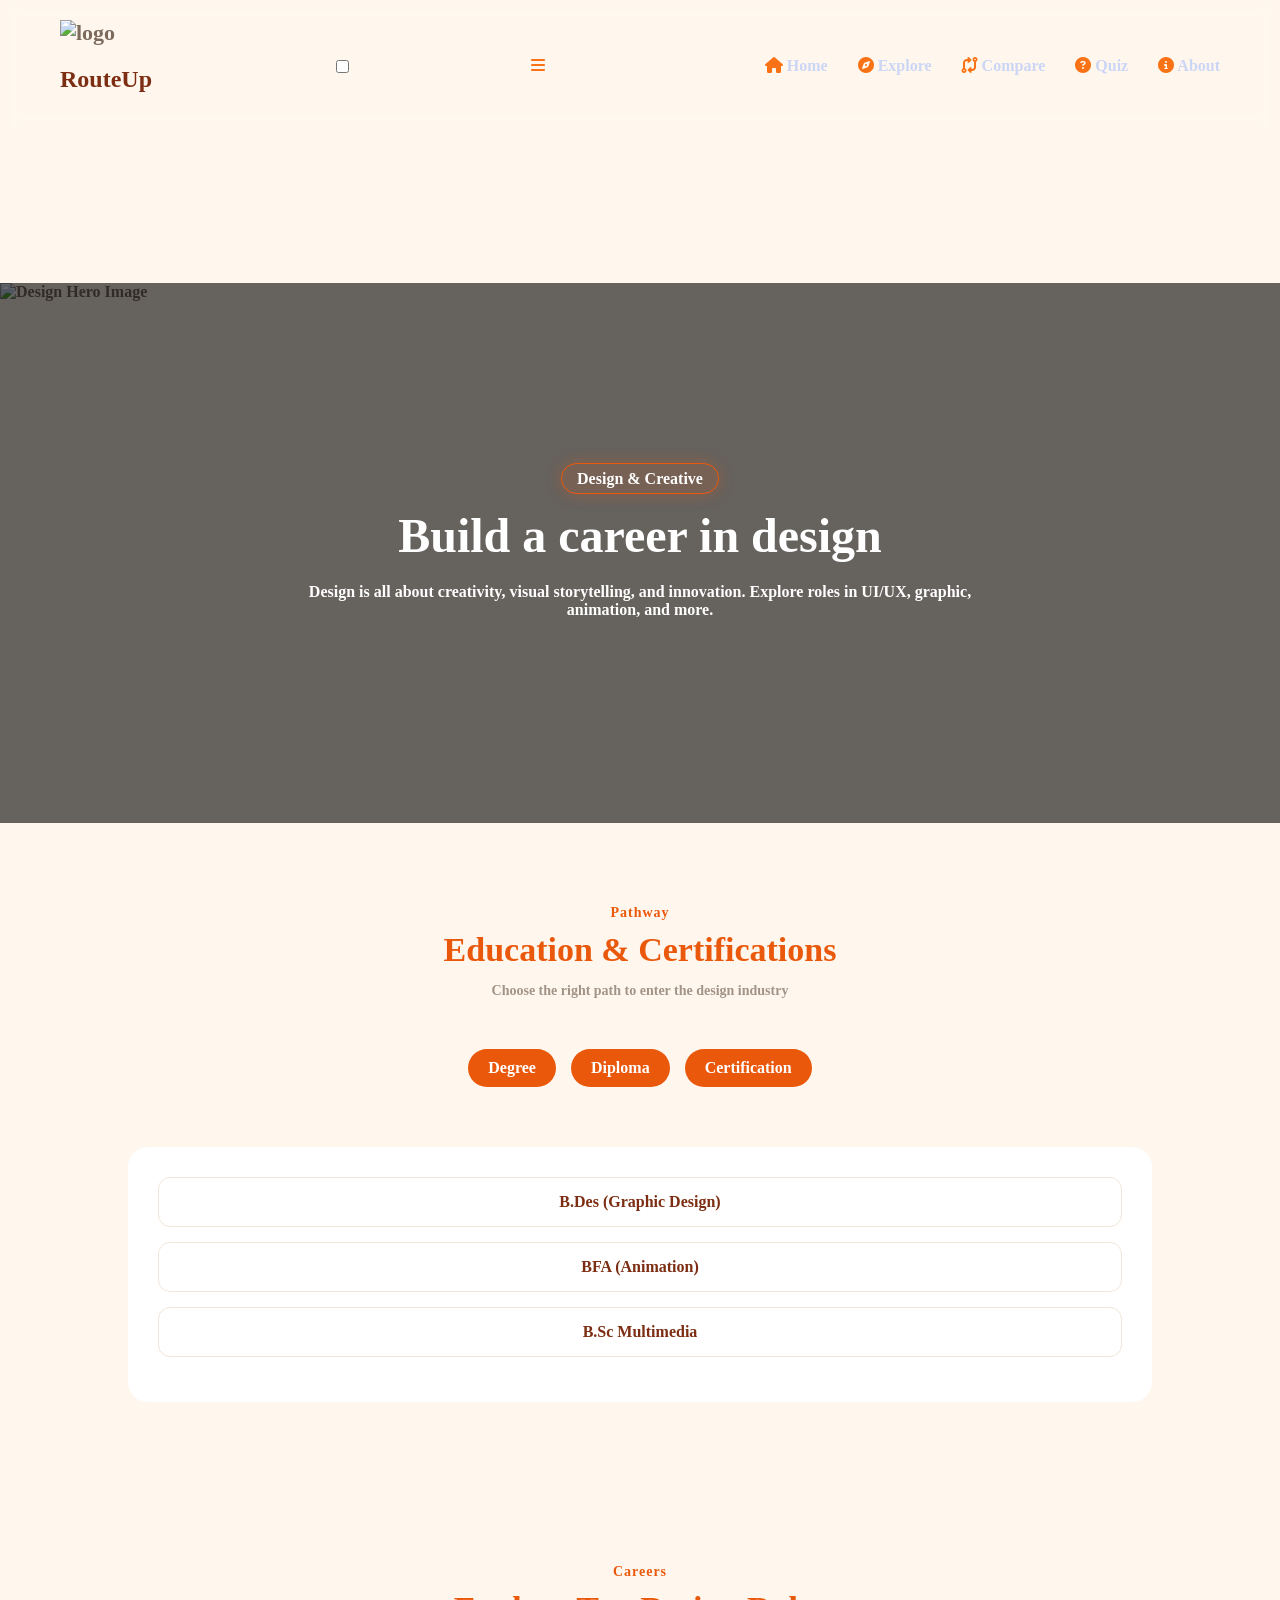
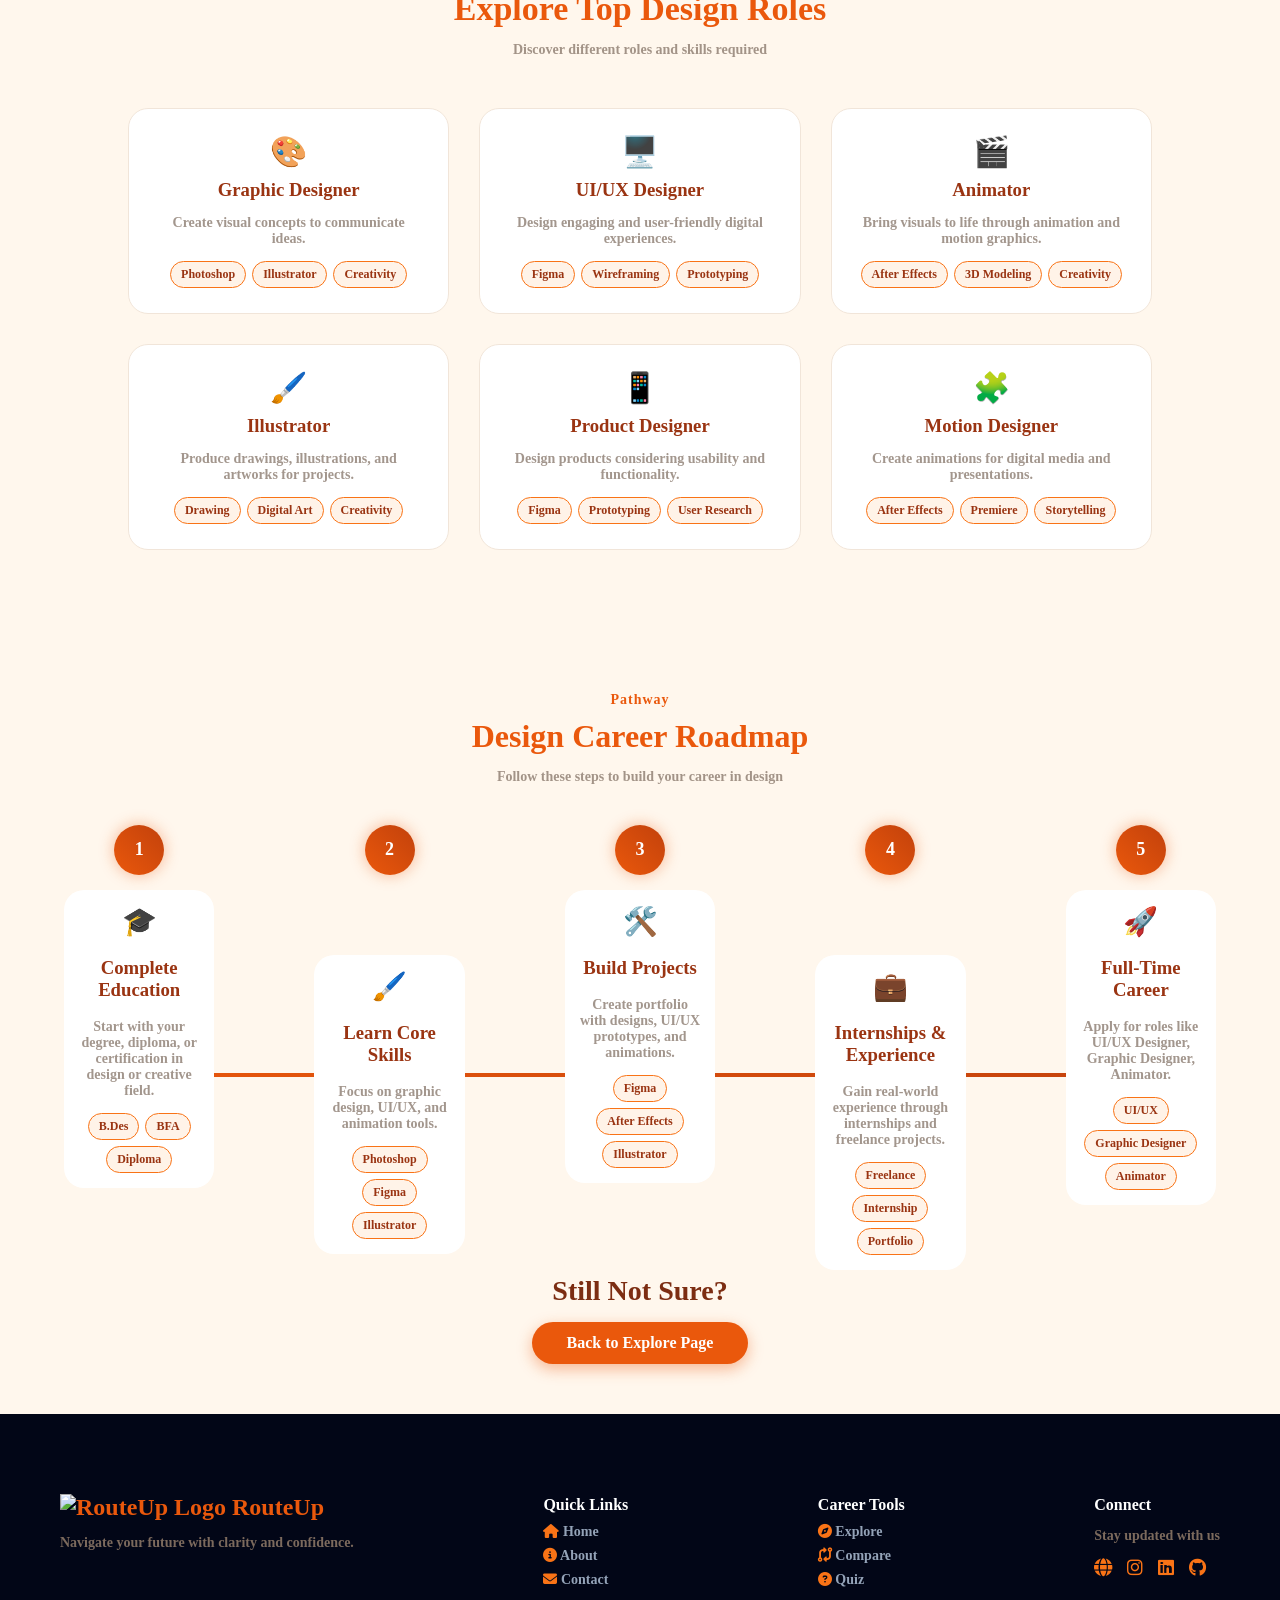
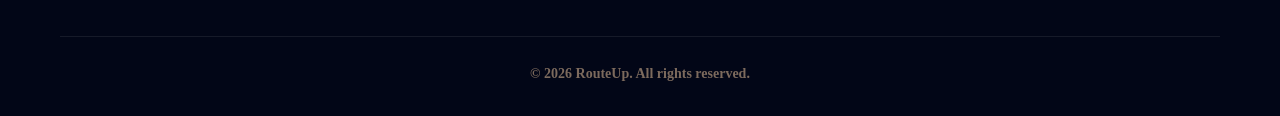
==== categories/art.html @ 6a579775 "css updated" ====
<!DOCTYPE html>
<html lang="en">
<head>
<meta charset="UTF-8">
<meta name="viewport" content="width=device-width, initial-scale=1.0">
<title>Design & Creative</title>
<link rel="stylesheet" href="../css/paths.css">
<link rel="stylesheet" href="./../css/footer.css">
 <link rel="stylesheet" href="https://cdnjs.cloudflare.com/ajax/libs/font-awesome/6.5.1/css/all.min.css">
<link rel="stylesheet" href="./../css/navbar.css">
</head>
<body>
<nav class="navbar">
     <div class="logo-container">
                <img src="./../images/logo.png" alt="logo" class="logo">
                <h1>Route<span class="Up">Up</span></h1>
            </div>

    <input type="checkbox" id="menu-toggle" class="menu-toggle">

    <label for="menu-toggle" class="hamburger">
        <i class="fa-solid fa-bars"></i>
    </label>
    
    <ul class="nav-links">
    <li><a href="./../index.html"><i class="fa-solid fa-house"></i> Home</a></li>
    <li><a href="./../pages/explore.html"><i class="fa-solid fa-compass"></i> Explore</a></li>
    <li><a href="./../pages/compare.html"><i class="fa-solid fa-code-compare"></i></i></i> Compare</a></li>
    <li><a href="./../pages/quiz.html"><i class="fa-solid fa-circle-question"></i> Quiz</a></li>
    <li><a href="./../pages/about.html"><i class="fa-solid fa-circle-info"></i> About</a></li>
</ul>
</nav>
<!-- HERO -->
<section class="hero">
    <img src="../images/design-hero.png" alt="Design Hero Image" class="hero-bg">
  <div class="hero-content">
    <span class="tag">Design & Creative</span>
    <h1>Build a career in design</h1>
    <p>Design is all about creativity, visual storytelling, and innovation. Explore roles in UI/UX, graphic, animation, and more.</p>
  </div>
</section>

<!-- EDUCATION + CERTIFICATION -->
<section class="tabs-section">
  <div class="section-header">
    <span class="section-tag">Pathway</span>
    <h2>Education & Certifications</h2>
    <p>Choose the right path to enter the design industry</p>
  </div>

  <input type="radio" name="tab" id="degree" checked>
  <input type="radio" name="tab" id="diploma">
  <input type="radio" name="tab" id="certification">

  <div class="tab-menu">
    <label for="degree" class="tab-btn">Degree</label>
    <label for="diploma" class="tab-btn">Diploma</label>
    <label for="certification" class="tab-btn">Certification</label>
  </div>

  <div class="tab-content">
    <div class="content degree">
      <div class="card">B.Des (Graphic Design)</div>
      <div class="card">BFA (Animation)</div>
      <div class="card">B.Sc Multimedia</div>
    </div>

    <div class="content diploma">
      <div class="card">Diploma in UI/UX</div>
      <div class="card">Diploma in Graphic Design</div>
      <div class="card">Diploma in Animation</div>
    </div>

    <div class="content certification">
      <div class="card">Adobe Photoshop</div>
      <div class="card">Adobe Illustrator</div>
      <div class="card">UI/UX Design</div>
      <div class="card">Figma Mastery</div>
      <div class="card">After Effects</div>
      <div class="card">3D Modeling</div>
    </div>
  </div>
</section>

<!-- ROLES SECTION -->
<section class="roles-section">
  <div class="section-header">
    <span class="section-tag">Careers</span>
    <h2>Explore Top Design Roles</h2>
    <p>Discover different roles and skills required</p>
  </div>

  <div class="roles-container">
    <div class="role-card">
      <div class="role-icon">🎨</div>
      <h3>Graphic Designer</h3>
      <p>Create visual concepts to communicate ideas.</p>
      <div class="skills">
        <span>Photoshop</span><span>Illustrator</span><span>Creativity</span>
      </div>
    </div>
    <div class="role-card">
      <div class="role-icon">🖥️</div>
      <h3>UI/UX Designer</h3>
      <p>Design engaging and user-friendly digital experiences.</p>
      <div class="skills">
        <span>Figma</span><span>Wireframing</span><span>Prototyping</span>
      </div>
    </div>
    <div class="role-card">
      <div class="role-icon">🎬</div>
      <h3>Animator</h3>
      <p>Bring visuals to life through animation and motion graphics.</p>
      <div class="skills">
        <span>After Effects</span><span>3D Modeling</span><span>Creativity</span>
      </div>
    </div>
    <div class="role-card">
      <div class="role-icon">🖌️</div>
      <h3>Illustrator</h3>
      <p>Produce drawings, illustrations, and artworks for projects.</p>
      <div class="skills">
        <span>Drawing</span><span>Digital Art</span><span>Creativity</span>
      </div>
    </div>
    <div class="role-card">
      <div class="role-icon">📱</div>
      <h3>Product Designer</h3>
      <p>Design products considering usability and functionality.</p>
      <div class="skills">
        <span>Figma</span><span>Prototyping</span><span>User Research</span>
      </div>
    </div>
    <div class="role-card">
      <div class="role-icon">🧩</div>
      <h3>Motion Designer</h3>
      <p>Create animations for digital media and presentations.</p>
      <div class="skills">
        <span>After Effects</span><span>Premiere</span><span>Storytelling</span>
      </div>
    </div>
  </div>
</section>

<!-- HORIZONTAL ROADMAP -->
<section class="horiz-roadmap-section">
  <div class="section-header">
    <span class="section-tag">Pathway</span>
    <h2>Design Career Roadmap</h2>
    <p>Follow these steps to build your career in design</p>
  </div>

  <div class="horiz-roadmap-container">
    <div class="horiz-step step-up">
      <div class="step-circle">1</div>
      <div class="step-content">
        <div class="step-icon">🎓</div>
        <h3>Complete Education</h3>
        <p>Start with your degree, diploma, or certification in design or creative field.</p>
        <div class="skills"><span>B.Des</span><span>BFA</span><span>Diploma</span></div>
      </div>
    </div>
    <div class="horiz-step step-down">
      <div class="step-circle">2</div>
      <div class="step-content">
        <div class="step-icon">🖌️</div>
        <h3>Learn Core Skills</h3>
        <p>Focus on graphic design, UI/UX, and animation tools.</p>
        <div class="skills"><span>Photoshop</span><span>Figma</span><span>Illustrator</span></div>
      </div>
    </div>
    <div class="horiz-step step-up">
      <div class="step-circle">3</div>
      <div class="step-content">
        <div class="step-icon">🛠️</div>
        <h3>Build Projects</h3>
        <p>Create portfolio with designs, UI/UX prototypes, and animations.</p>
        <div class="skills"><span>Figma</span><span>After Effects</span><span>Illustrator</span></div>
      </div>
    </div>
    <div class="horiz-step step-down">
      <div class="step-circle">4</div>
      <div class="step-content">
        <div class="step-icon">💼</div>
        <h3>Internships & Experience</h3>
        <p>Gain real-world experience through internships and freelance projects.</p>
        <div class="skills"><span>Freelance</span><span>Internship</span><span>Portfolio</span></div>
      </div>
    </div>
    <div class="horiz-step step-up">
      <div class="step-circle">5</div>
      <div class="step-content">
        <div class="step-icon">🚀</div>
        <h3>Full-Time Career</h3>
        <p>Apply for roles like UI/UX Designer, Graphic Designer, Animator.</p>
        <div class="skills"><span>UI/UX</span><span>Graphic Designer</span><span>Animator</span></div>
      </div>
    </div>
  </div>
</section>

<!-- STILL NOT SURE CTA -->
<section class="still-not-sure">
  <h2>Still Not Sure?</h2>
  <a href="../pages/explore.html" class="explore-btn">Back to Explore Page</a>
</section>

<footer class="footer">

    <div class="footer-container">

        <!-- Brand -->
        <div class="footer-brand">
            <h2 class="footer-logo">
                <img src="./../images/logo.png" alt="RouteUp Logo">
                RouteUp
            </h2>
            <p>Navigate your future with clarity and confidence.</p>
        </div>

        <!-- Quick Links -->
        <div class="footer-links">
            <h4>Quick Links</h4>
            <a href="./../index.html"><i class="fa-solid fa-house"></i> Home</a>
             <a href="./../pages/about.html"><i class="fa-solid fa-circle-info"></i> About</a>
            <a href="./../pages/about.html"><i class="fa-solid fa-envelope"></i> Contact</a>
        </div>

        <!-- Company -->
        <div class="footer-links">
            <h4>Career Tools</h4>
             <a href="./../pages/explore.html"><i class="fa-solid fa-compass"></i> Explore</a>
            <a href="./../pages/compare.html"><i class="fa-solid fa-code-compare"></i> Compare</a>
            <a href="./../pages/quiz.html"><i class="fa-solid fa-circle-question"></i> Quiz</a>
           
        </div>

        <!-- Social -->
        <div class="footer-social">
            <h4>Connect</h4>
            <p>Stay updated with us</p>
            <div class="social-icons">
                <a href="./pages/https://www.linkedin.com/in/sanskruti-chikhlonde-042a4b374?utm_source=share_via&utm_content=profile&utm_medium=member_android"> <i class="fa-solid fa-globe"></i></a>
               <a href="https://www.instagram.com/sanskruti_chikhlonde?igsh=eWk3d3BjcjR4eWlh"> <i class="fa-brands fa-instagram"></i></a>
                <a href="https://www.linkedin.com/in/sanskruti-chikhlonde-042a4b374?utm_source=share_via&utm_content=profile&utm_medium=member_android"><i class="fa-brands fa-linkedin"></i></a>
                <a href="https://github.com/sanskruti-chikhlonde"><i class="fa-brands fa-github"></i></a>
            </div>
        </div>

    </div>

    <!-- Bottom -->
    <div class="footer-bottom">
        <p>© 2026 RouteUp. All rights reserved.</p>
    </div>

</footer>

</body>
</html>
---- css/paths.css ----
body {
  margin: 0;
  
   background: #fff7ed; /* charcoal dark */
  color: #ffffff;
  overflow-x: hidden
}

.hero-video {
  width: 300px;
  border-radius: 15px;
  margin-top: 20px;
  box-shadow: 0 10px 30px rgba(0,0,0,0.5);
}

.hero {
  margin-top: 150px;
  width: 100%;
  height: 60vh;
  min-height: 400px;
  position: relative;
  overflow: hidden;
  display: flex;
  align-items: center;
  justify-content: center;
}

/* IMAGE */
.hero-bg {
  position: absolute;
  width: 100%;
  height: 100%;
  object-fit: cover;
  top: 0;
  left: 0;
  z-index: 1;
}

/* OVERLAY */
.hero::after {
  content: "";
  position: absolute;
  width: 100%;
  height: 100%;
  background: rgba(0,0,0,0.6);
  top: 0;
  left: 0;
  z-index: 2;
}

/* TEXT */
.hero-content {
  position: relative;
  z-index: 3;
  text-align: center;
}

.hero-content h1 {
  background: linear-gradient(45deg, #ea580c, #c2410c);
  -webkit-background-clip: text;
  
  -webkit-text-fill-color: transparent;
}

.hero::after  {
  content: "";
  position: absolute;
  width: 100%;
  height: 100%;
  background: rgba(0,0,0,0.6);
  top: 0;
  left: 0;
}

.hero-content {
  position: relative;
  max-width: 700px;
  animation: fadeUp 1.2s ease;
}

.tag {
  background: #5939d7c4;
  padding: 6px 15px;
  border-radius: 20px;
  background: rgba(234,88,12,0.12);
  border: 1px solid #ea580c;
  box-shadow: 0 0 15px rgba(234,88,12,0.3);
}

.hero h1 {
  font-size: 48px;
  margin: 20px 0;

}

.tabs-section {
  padding: 80px 10%;
  text-align: center;
}

/* HEADER */
.section-header {
  margin-bottom: 40px;
}

/* CENTER TABS */
.center-tabs {
  display: flex;
  justify-content: center;
  gap: 15px;
  margin-bottom: 40px;
  flex-wrap: wrap;
}

/* CONTENT CENTER */
.center-content {
  max-width: 700px;
  margin: auto;
}

/* CARDS CENTER ALIGN */
.card {
  text-align: center;
}

.tab-menu {
  display: flex;
  justify-content: center;
  gap: 15px;
  flex-direction: row;
  flex-wrap: wrap;
}

.tab-btn {
  border: none;
  background: #fff3e8;
  color: white;
  cursor: pointer;
  transition: 0.3s;
  padding: 10px 20px;
  border-radius: 30px;
  white-space: nowrap;
}

.tab-btn.active {
  background: linear-gradient(45deg, #ea580c, #c2410c);
}

.tab-btn:hover {
  transform: translateX(5px);
}

.tab-content {
  background: rgba(255,255,255,1);
  padding: 30px;
  border-radius: 20px;
  animation: fadeUp 0.5s ease;
}

.card {
  margin-bottom: 15px;
  padding: 15px;
  border-radius: 12px;
  background: rgba(255,255,255,1);
  transition: 0.3s;
  backdrop-filter: blur(10px);
  border: 1px solid rgba(241,229,217,1);
}

.card:hover {
  transform: translateY(-5px);
}

.section-header {
  text-align: center;
  margin-bottom: 50px;
}

.section-tag {
  color: #ea580c;
  font-size: 14px;
  letter-spacing: 1px;
}

.section-header h2 {
  font-size: 34px;
  margin: 10px 0;
}

.section-header p {
  opacity: 0.7;
  font-size: 14px;
}

/* NEW wrapper */
  gap: 40px;


@keyframes fadeUp {
  from { opacity: 0; transform: translateY(30px); }
  to { opacity: 1; transform: translateY(0); }
}

@media(max-width: 768px) {
  .tabs-section { flex-direction: column; }
  .tab-menu, .tab-content { width: 100%; }
  .hero h1 { font-size: 30px; }
}

/* hide radio buttons */
input[type="radio"] {
  display: none;
}

/* tabs layout */
.tab-menu {
  display: flex;
  justify-content: center;
  gap: 15px;
  margin-bottom: 30px;
}

/* tab buttons */
.tab-btn {
  padding: 10px 20px;
  border-radius: 30px;
  background: #fff3e8;
  cursor: pointer;
  transition: 0.3s;
}

/* active tab highlight */
#degree:checked ~ .tab-menu label[for="degree"],
#diploma:checked ~ .tab-menu label[for="diploma"],
#certification:checked ~ .tab-menu label[for="certification"] {
  background: linear-gradient(45deg, #ea580c, #c2410c);
  color: #fff;
}

/* hide all content */
.content {
  display: none;
}

/* show selected content */
#degree:checked ~ .tab-content .degree,
#diploma:checked ~ .tab-content .diploma,
#certification:checked ~ .tab-content .certification {
  display: block;
  animation: fadeUp 0.5s ease;
}

/* ===== ROLES SECTION ===== */
.roles-section {
  padding: 80px 10%;
  text-align: center;
}

/* GRID */
.roles-container {
  display: grid;
  grid-template-columns: repeat(auto-fit, minmax(250px, 1fr));
  gap: 30px;
}

/* CARD */
.role-card {
  background: rgba(255,255,255,1);
  padding: 25px;
  border-radius: 20px;
  backdrop-filter: blur(12px);
  transition: 0.4s;
  border: 1px solid transparent;

  background: linear-gradient(#ffffff, #ffffff) padding-box,
              linear-gradient(45deg, #ea580c, #c2410c) border-box;
}

/* HOVER */
.role-card:hover {
  transform: translateY(-10px) scale(1.03);
  box-shadow: 0 20px 40px rgba(0,0,0,0.6);
}

/* ICON */
.role-icon {
  font-size: 30px;
  margin-bottom: 10px;
}

/* TEXT */
.role-card h3 {
  margin: 10px 0;
}

.role-card p {
  font-size: 14px;
  opacity: 0.7;
}

/* SKILLS */
.skills {
  margin-top: 15px;
  display: flex;
  flex-wrap: wrap;
  gap: 8px;
  justify-content: center;
}

/* SKILL TAG */
.skills span {
  padding: 6px 12px;
  border-radius: 20px;
  font-size: 12px;
  background: rgba(234,88,12,0.12);
  border: 1px solid #ea580c;
  transition: 0.3s;
}

/* HOVER EFFECT */
.skills span:hover {
  background: #ea580c;
  color: black;
  transform: scale(1.1);
}

/* ===== HORIZONTAL ZIG-ZAG ROADMAP ===== */
.horiz-roadmap-section {
  padding: 60px 5%;
  position: relative;
  overflow-x: auto;
}

.horiz-roadmap-section .section-header {
  text-align: center;
  margin-bottom: 40px;
}

.horiz-roadmap-section .section-tag {
  color: #ea580c;
  font-size: 14px;
  letter-spacing: 1px;
}

.horiz-roadmap-section h2 {
  font-size: 32px;
  margin: 10px 0;
}

.horiz-roadmap-section p {
  opacity: 0.7;
  font-size: 14px;
}

/* HORIZONTAL CONTAINER */
.horiz-roadmap-container {
  display: flex;
  align-items: flex-start;
  position: relative;
  gap: 100px;
  padding-bottom: 40px;
}

/* CENTRAL LINE */
.horiz-roadmap-container::before {
  content: '';
  position: absolute;
  top: 50%;
  left: 0;
  height: 4px;
  width: 100%;
  background: linear-gradient(90deg, #ea580c, #c2410c);
  z-index: 1;
  transform: translateY(-50%);
  border-radius: 2px;
}

/* STEP */
.horiz-step {
  position: relative;
  width: 220px;
  z-index: 2;
}

/* ZIG-ZAG POSITION */
.step-up .step-content {
  margin-bottom: 80px;
  text-align: center;
}

.step-down .step-content {
  margin-top: 80px;
  text-align: center;
}

/* CIRCLE */
.step-circle {
  width: 50px;
  height: 50px;
  background: linear-gradient(45deg,#ea580c,#c2410c);
  border-radius: 50%;
  color: #fff;
  display: flex;
  align-items: center;
  justify-content: center;
  font-weight: bold;
  font-size: 18px;
  margin: 0 auto;
  position: relative;
  z-index: 3;
  box-shadow: 0 0 15px rgba(234,88,12,0.4);
}

/* STEP CONTENT */
.step-content {
  background: rgba(255,255,255,1);
  padding: 15px;
  border-radius: 20px;
  backdrop-filter: blur(12px);
  margin-top: 15px;
  transition: 0.3s;
}

.step-content:hover {
  transform: translateY(-5px);
  box-shadow: 0 10px 25px rgba(234,88,12,0.3);
}

/* ICON */
.step-icon {
  font-size: 28px;
  margin-bottom: 8px;
}

/* SKILLS PILLS */
.skills {
  display: flex;
  flex-wrap: wrap;
  gap: 6px;
  margin-top: 8px;
}

.skills span {
  background: rgba(234,88,12,0.12);
  border: 1px solid #ea580c;
  padding: 5px 10px;
  border-radius: 20px;
  font-size: 12px;
  transition: 0.3s;
}

.skills span:hover {
  background: #ea580c;
  color: black;
  transform: scale(1.1);
}

/* ===== FOOTER ===== */
.site-footer {
  padding: 40px 5%;
  background: #fff3e8;
  text-align: center;
  border-top: 2px solid rgba(234,88,12,0.2);
  position: relative;
}

.footer-container .explore-link {
  display: inline-block;
  margin-top: 15px;
  font-size: 14px;
  color: #ea580c;
  text-decoration: none;
  transition: 0.3s;
  position: relative;
}

.footer-container .explore-link::after {
  content: "→";
  margin-left: 5px;
  transition: margin 0.3s;
}

.footer-container .explore-link:hover::after {
  margin-left: 12px;
}

.footer-container .explore-link:hover {
  color: #c2410c;
}

/* COPYRIGHT */
.footer-container p.copyright {
  margin-top: 15px;
  font-size: 12px;
  opacity: 0.5;
}

.still-not-sure {
  text-align: center;
  margin: 40px 0 20px 0;
}

.still-not-sure h2 {
  font-size: 28px;
  color: #ffffff;
  margin-bottom: 15px;
  background: linear-gradient(45deg, #ea580c, #c2410c);
  -webkit-background-clip: text;
  -webkit-text-fill-color: transparent;
}

/* Button styling */
.still-not-sure .explore-btn {
  display: inline-block;
  padding: 12px 35px;
  font-size: 16px;
  font-weight: 600;
  color: #ffffff;
  background: linear-gradient(45deg, #ea580c, #c2410c);
  border: none;
  border-radius: 50px;
  text-decoration: none;
  transition: 0.3s;
  box-shadow: 0 5px 15px rgba(234,88,12,0.4);
}

.still-not-sure .explore-btn:hover {
  transform: translateY(-3px) scale(1.05);
  box-shadow: 0 10px 25px rgba(234,88,12,0.6);
}

/* Laptop */
@media (min-width: 1025px) {
  .roles-container {
    grid-template-columns: repeat(3, 1fr);
  }
}

/* Tablet */
@media (max-width: 1024px) and (min-width: 769px) {
  .roles-container {
    grid-template-columns: repeat(2, 1fr);
  }
}

/* Mobile */
@media (max-width: 768px) {
  .roles-container {
    grid-template-columns: 1fr;
  }
}

@media (max-width: 768px) {
  .tab-menu {
    flex-direction: column;
    gap: 10px;
  }

  .tab-btn {
    width: 100%;
    text-align: center;
  }

  .tab-content {
    padding: 20px;
  }
}

@media (max-width: 1024px) {
  .horiz-roadmap-container {
    gap: 60px;
    overflow-x: auto;
  }
}

@media (max-width: 768px) {
  .horiz-roadmap-container {
    flex-direction: column;
    align-items: center;
    gap: 40px;
  }

  .horiz-roadmap-container::before {
    width: 4px;
    height: 100%;
    top: 0;
    left: 50%;
    transform: translateX(-50%);
  }

  .step-up .step-content,
  .step-down .step-content {
    margin: 0;
    text-align: center;
  }
}

@media (max-width: 768px) {
  .tab-content, .center-content {
    width: 100% !important;
    max-width: 100% !important;
    margin: 0 auto;
    padding: 0 15px;
    box-sizing: border-box;
  }
}/* ===== FINAL THEME FIX ===== */

body {
  background: #fff7ed !important;
  color: #7c6a5d !important;
  font-weight: bolder;
}

/* HEADINGS */
h1 { color: #7c2d12 !important; }
h2 { color: #ea580c !important; }
h3 { color: #9a3412 !important; }
p  { color: #7c6a5d !important; }

/* CARDS */
.card,
.role-card,
.step-content,
.tab-content {
  background: #ffffff !important;
  color: #7c2d12;

  border-color: #f1e5d9 !important;
}

/* BUTTONS */
.tab-btn,
.explore-btn {
  background: #ea580c !important;
  color: #fff !important;
  margin-bottom: 30px;
  position:relative;
    z-index:10;
}

.tab-btn:hover,
.explore-btn:hover {
  background: #c2410c !important;
  
}

/* ICONS */
i,
.role-icon,
.step-icon {
  color: #f97316 !important;
}

/* TAGS */
.skills span {
  background: #fff3e8 !important;
  border: 1px solid #f97316 !important;
  color: #9a3412 !important;
}

.skills span:hover {
  background: #f97316 !important;
  color: #fff !important;
}

/* REMOVE GRADIENT TEXT ISSUE */
.hero-content h1,.hero-content p
{
   background: none !important;
  -webkit-text-fill-color: unset !important;
  color:#ffffff !important;
}
.still-not-sure h2 {
  background: none !important;
  -webkit-text-fill-color: unset !important;
  color: #7c2d12 !important;
  margin-top: -150px;

}.tag {
  color: #ffffff !important;
}
---- css/footer.css ----
.footer {
    background: #020617;
    padding: 60px 60px 20px;
    color: #cbd5f5;
}

.footer-container {
    display: flex;
    justify-content: space-between;
    flex-wrap: wrap;
    gap: 40px;
}

.footer h2, .footer h4 {
    color: #ffffff;
    margin-bottom: 10px;
}

.footer p {
    font-size: 14px;
    color: #94a3b8;
}

/* Links */
.footer-links {
    display: flex;
    flex-direction: column;
}

.footer-links a {
    text-decoration: none;
    color: #94a3b8;
    margin-bottom: 8px;
    font-size: 14px;
    transition: 0.3s;
}

.footer-links a:hover {
    color: #ffffff;
}

/* Social */
.social-icons {
    display: flex;
    gap: 15px;
    font-size: 18px;
    margin-top: 10px;
}

/* Bottom */
.footer-bottom {
    text-align: center;
    border-top: 1px solid rgba(255, 255, 255, 0.08);
    margin-top: 40px;
    padding-top: 15px;
    font-size: 13px;
    color: #64748b;
}

/* ================= RESPONSIVE ================= */
@media (max-width: 900px) {

    .hero-split {
        flex-direction: column;
        text-align: center;
    }

    .hero-image,
    .hero-content {
        width: 100%;
    }

    .career-card {
        right: 20px;
        top: auto;
        bottom: -20px;
        transform: none;
    }

    .navbar {
        flex-direction: column;
        gap: 15px;
    }
}
---- css/navbar.css ----
.navbar {
    display: flex;
    justify-content: space-between;
    align-items: center;
    padding: 20px 60px;
    background: rgba(255, 255, 255, 0.03);
    backdrop-filter: blur(10px);
}

.logo {
    font-size: 22px;
    font-weight: 600;
}

.nav-links {
    display: flex;
    list-style: none;
    gap: 30px;
}

.nav-links a {
    text-decoration: none;
    color: #cbd5f5;
    transition: 0.3s;
}

.nav-links a:hover {
    color: #ffffff;
}
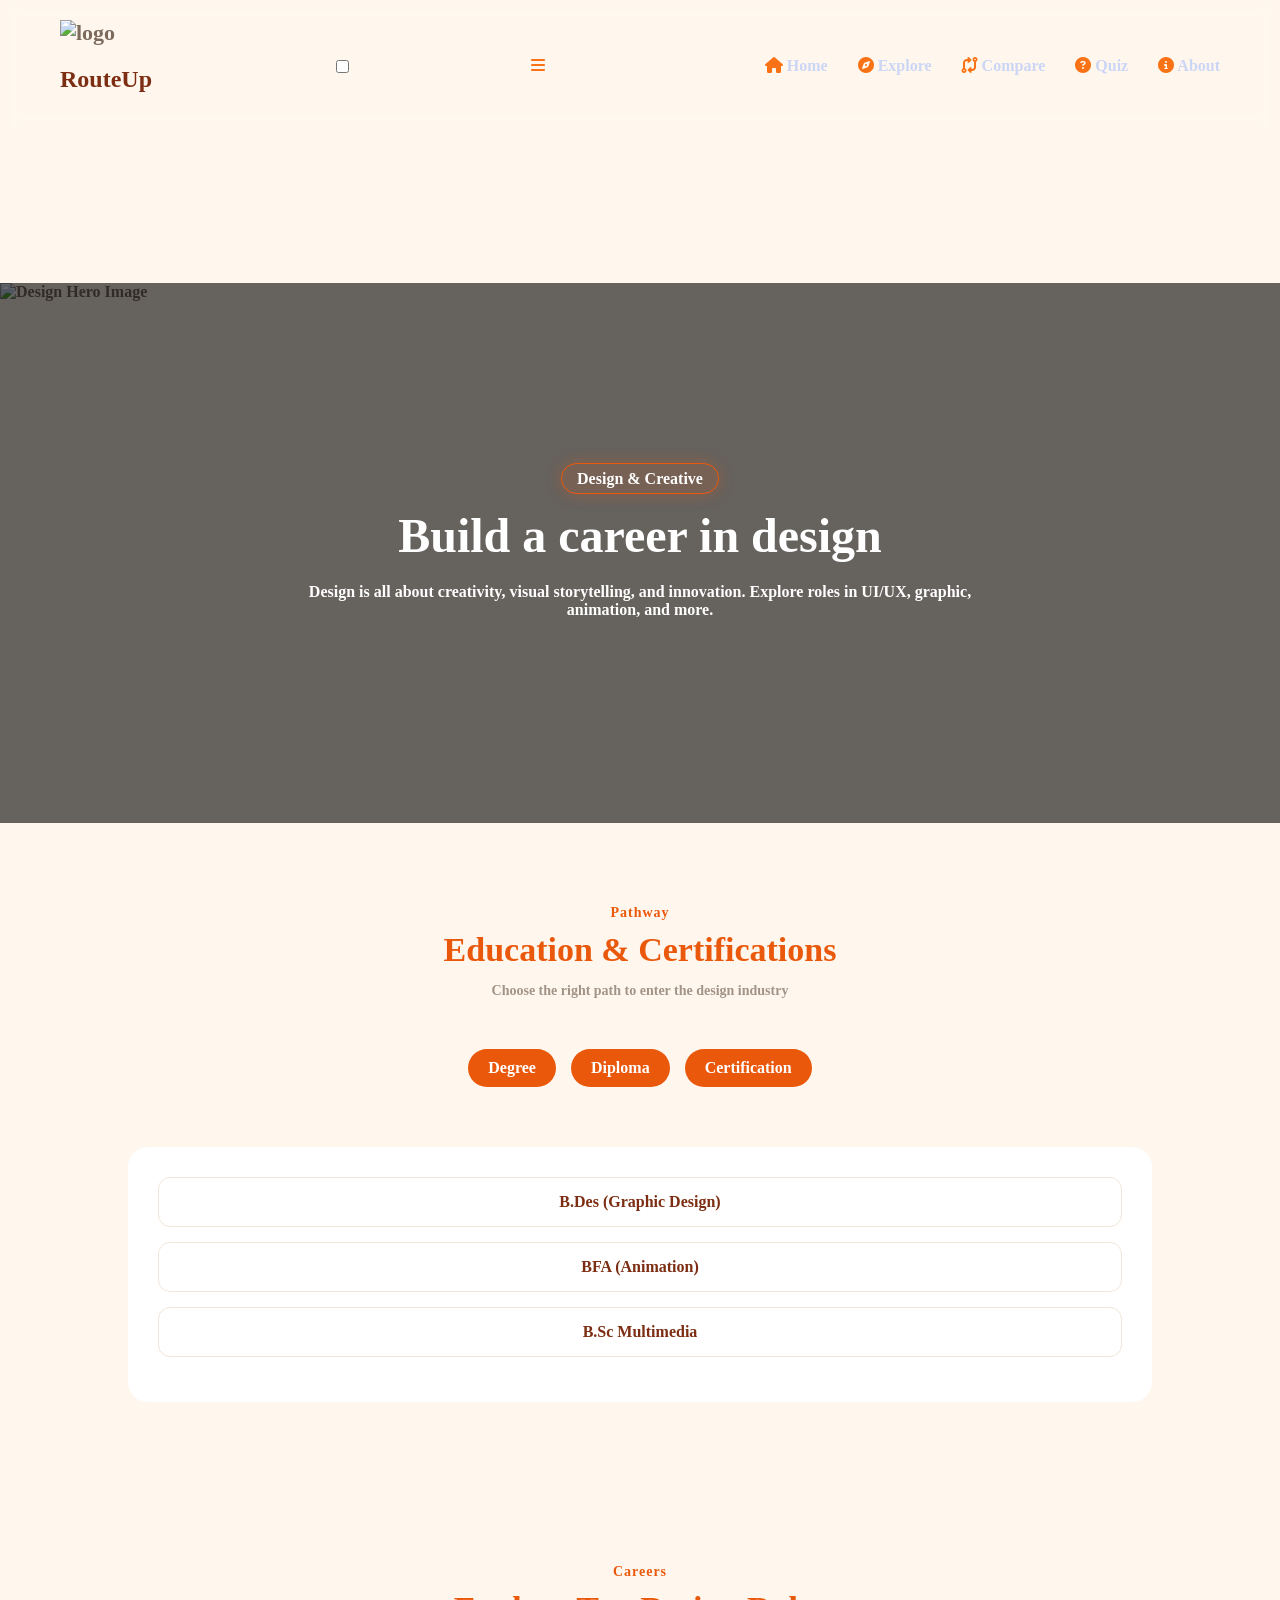
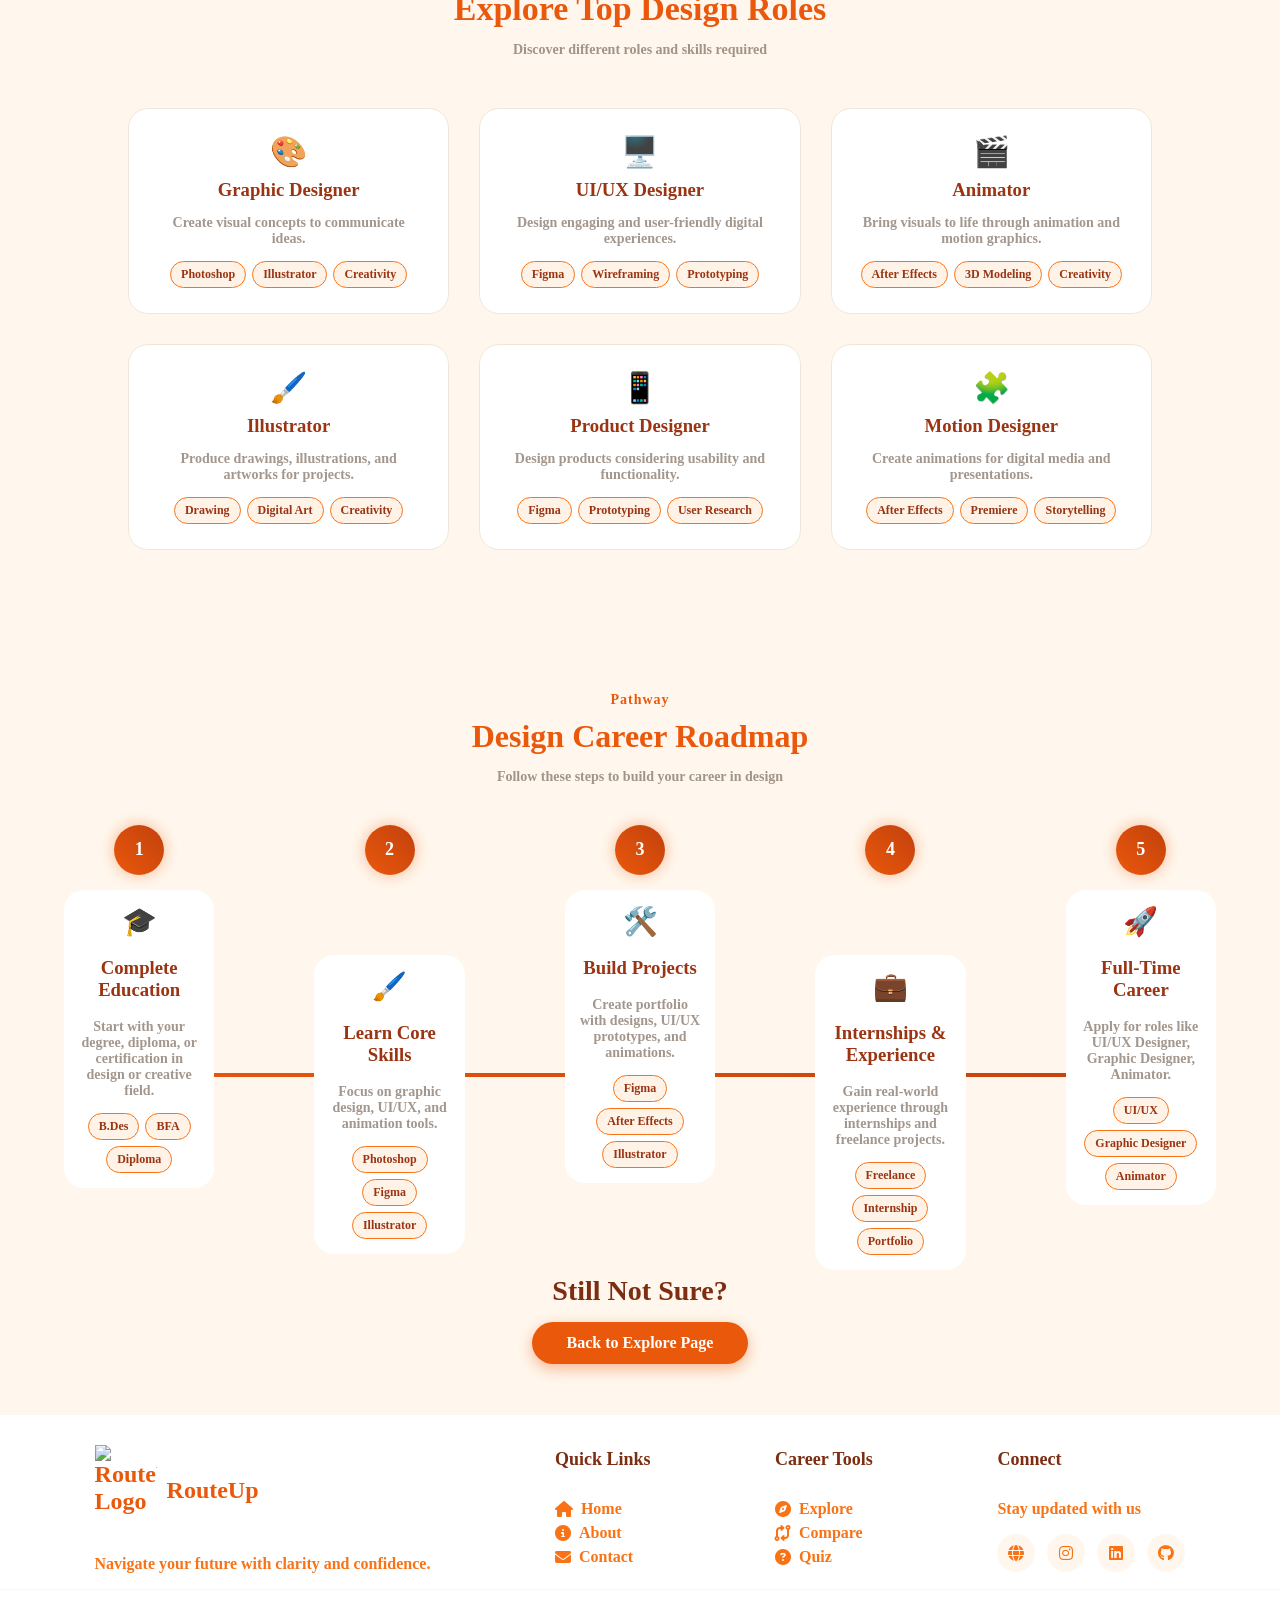
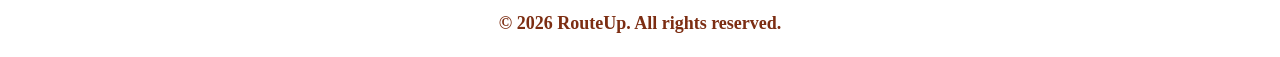
==== commit 56668485: "final done" ====
--- a/categories/art.html
+++ b/categories/art.html
@@ -32,7 +32,7 @@
 </nav>
 <!-- HERO -->
 <section class="hero">
-    <img src="../images/design-hero.png" alt="Design Hero Image" class="hero-bg">
+    <img src="../images/design&art img.jpg" alt="Design Hero Image" class="hero-bg">
   <div class="hero-content">
     <span class="tag">Design & Creative</span>
     <h1>Build a career in design</h1>
@@ -240,7 +240,7 @@
             <h4>Connect</h4>
             <p>Stay updated with us</p>
             <div class="social-icons">
-                <a href="./pages/https://www.linkedin.com/in/sanskruti-chikhlonde-042a4b374?utm_source=share_via&utm_content=profile&utm_medium=member_android"> <i class="fa-solid fa-globe"></i></a>
+                <a href="https://routeup-navigate-your-future.netlify.app/"> <i class="fa-solid fa-globe"></i></a>
                <a href="https://www.instagram.com/sanskruti_chikhlonde?igsh=eWk3d3BjcjR4eWlh"> <i class="fa-brands fa-instagram"></i></a>
                 <a href="https://www.linkedin.com/in/sanskruti-chikhlonde-042a4b374?utm_source=share_via&utm_content=profile&utm_medium=member_android"><i class="fa-brands fa-linkedin"></i></a>
                 <a href="https://github.com/sanskruti-chikhlonde"><i class="fa-brands fa-github"></i></a>
--- a/css/footer.css
+++ b/css/footer.css
@@ -1,84 +1,152 @@
-.footer {
-    background: #020617;
-    padding: 60px 60px 20px;
-    color: #cbd5f5;
+body{
+    margin: 0px;
+    padding: 0px;
+}
+footer {
+    width: 100%;
+    background: #ffffff;
+    border-top: 1px solid #fff7ed;
+    margin-top: 10px;
+    padding-top: 10px;
 }
 
 .footer-container {
+    width: 100%;
+   
+    margin: auto;
+
     display: flex;
-    justify-content: space-between;
+    justify-content:space-evenly;
     flex-wrap: wrap;
-    gap: 40px;
+    gap: 30px;
 }
 
-.footer h2, .footer h4 {
-    color: #ffffff;
-    margin-bottom: 10px;
+/* Logo */
+.footer-logo {
+    display: flex;
+    align-items: center;
+    gap: 10px;
+    color: #7c2d12;
 }
 
+.footer-logo img {
+    width: 62px;
+    margin-bottom: 20px;
+}
+
+/* Headings */
+.footer h4 {
+    margin-bottom: 30px;
+    color: #7c2d12;
+    font-size: 18px;
+}
+
+/* Text */
 .footer p {
-    font-size: 14px;
-    color: #94a3b8;
+    color:#f97316 !important;
+    font-size: 16px;
 }
 
 /* Links */
-.footer-links {
+.footer a {
     display: flex;
-    flex-direction: column;
+    align-items: center;
+    gap: 8px;
+    text-decoration: none;
+    color:#f97316;
+    margin-bottom: 6px;
+    transition: 0.3s;
+    font-size: 16px;
 }
 
-.footer-links a {
-    text-decoration: none;
-    color: #94a3b8;
-    margin-bottom: 8px;
-    font-size: 14px;
-    transition: 0.3s;
+.footer a i {
+  
+    display: flex;              
+    align-items: center;        
+    justify-content: center;
+    font-size: 16px;
+    line-height: 1;             
+
 }
 
-.footer-links a:hover {
-    color: #ffffff;
+/* Hover Effects */
+.footer a:hover {
+    color:#7c2d12;
 }
 
-/* Social */
+.footer a:hover i {
+    transform: translateX(3px);
+}
+
+/* Social Icons */
 .social-icons {
     display: flex;
-    gap: 15px;
-    font-size: 18px;
+    gap: 12px;
+    flex-direction: row;
     margin-top: 10px;
+    
+}
+
+.social-icons i {
+    font-size: 16px;
+    color: #f97316;
+    cursor: pointer;
+    transition: 0.3s;
+      background: #fff7ed;
+      height: 20px;
+      width: 20px;
+      padding: 9px;
+      border-radius: 50%;
+}
+
+.social-icons i:hover {
+    color: #ea580c;
+    transform: translateY(-3px);
 }
 
 /* Bottom */
 .footer-bottom {
     text-align: center;
-    border-top: 1px solid rgba(255, 255, 255, 0.08);
-    margin-top: 40px;
-    padding-top: 15px;
-    font-size: 13px;
-    color: #64748b;
+    margin-top: 0px;
+    padding: 5px 0;
+    border-top: 1px solid #fff7ed;
+    font-size: 16px;
+}.footer-bottom p{
+    color: #7c2d12 !important;
+    font-size: 18px;
 }
 
-/* ================= RESPONSIVE ================= */
-@media (max-width: 900px) {
 
-    .hero-split {
+@media (max-width: 760px) {
+.footer-container {
+    width: 100%;
         flex-direction: column;
+        align-items: center;
+        text-align: center;
+        gap: 25px;
+    }
+
+    .footer-links a {
+        justify-content: center;
+        align-items: center;
+    }
+
+    .footer-logo {
+        justify-content: center;
+    }
+
+    .social-icons {
+        justify-content: center;
+    }
+
+    .footer h4 {
         text-align: center;
     }
 
-    .hero-image,
-    .hero-content {
-        width: 100%;
+    .footer-bottom {
+        font-size: 12px;
     }
-
-    .career-card {
-        right: 20px;
-        top: auto;
-        bottom: -20px;
-        transform: none;
-    }
-
-    .navbar {
-        flex-direction: column;
-        gap: 15px;
+    .footer p{
+        text-align: center;
     }
 }
